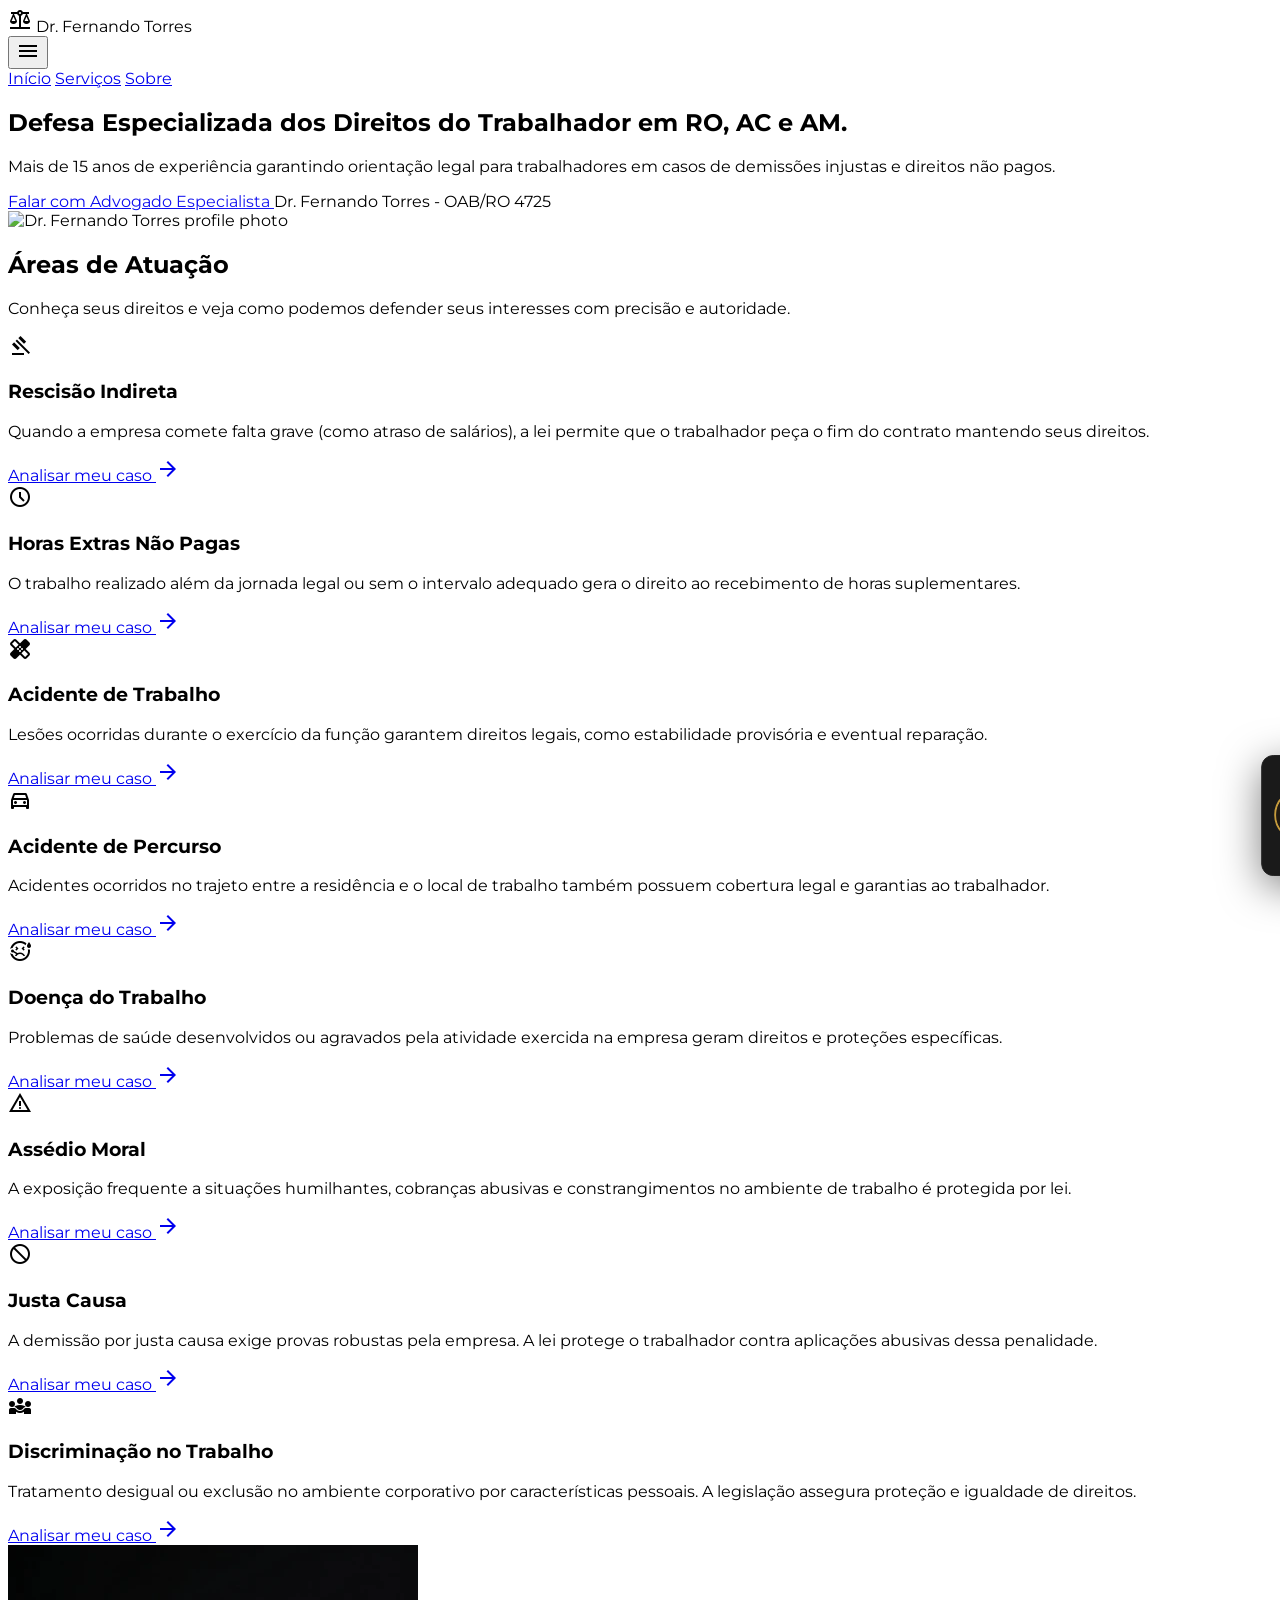
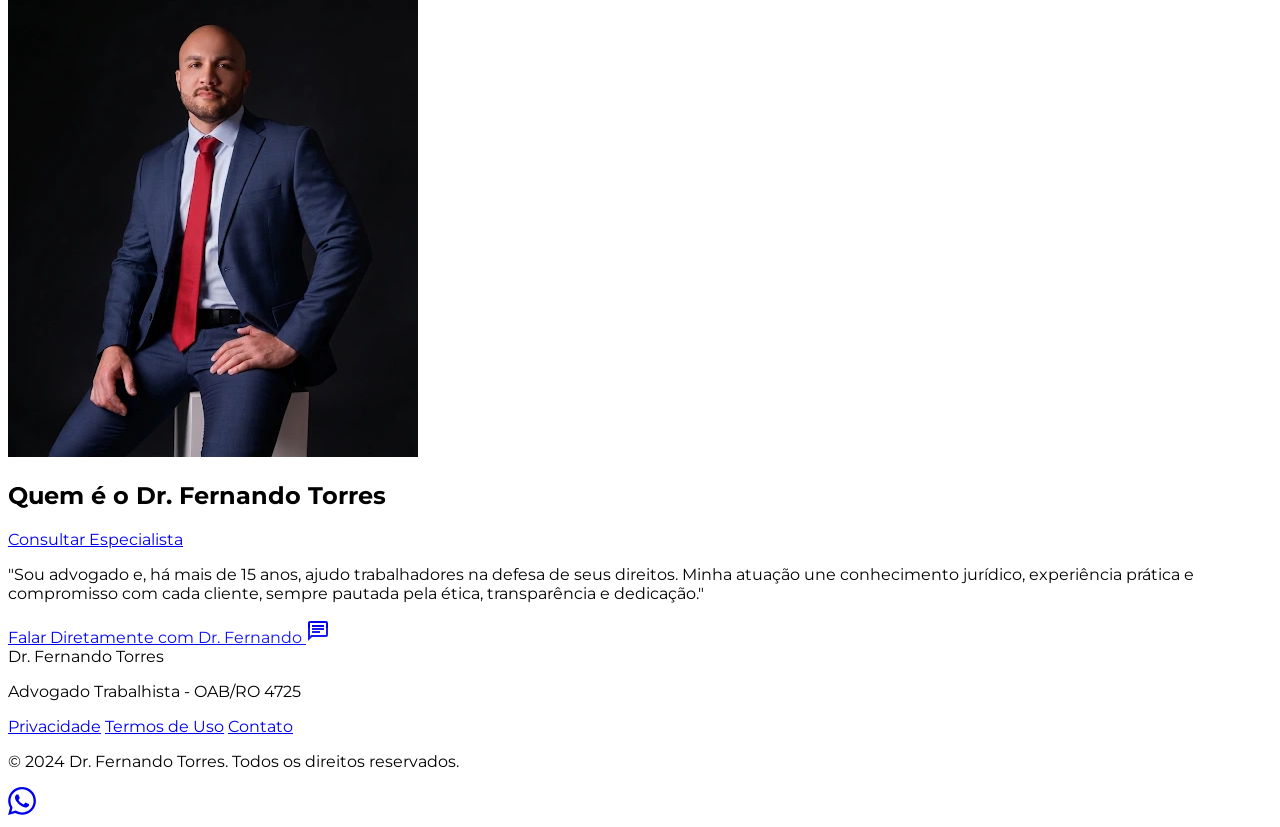
==== code.html @ b4bb20e3 "fix: adjust notification toast positioning in CSS styles" ====
<!DOCTYPE html>

<html class="dark" lang="pt-BR"><head>
<meta charset="utf-8"/>
<meta content="width=device-width, initial-scale=1.0" name="viewport"/>
<title>Dr. Fernando Torres - Advogado Trabalhista</title>
<script src="https://cdn.tailwindcss.com?plugins=forms,container-queries"></script>
<link href="https://fonts.googleapis.com/css2?family=Montserrat:wght@400;500;600;700;800&amp;display=swap" rel="stylesheet"/>
<link href="https://fonts.googleapis.com/css2?family=Material+Symbols+Outlined:wght,FILL@100..700,0..1&amp;display=swap" rel="stylesheet"/>
<link href="https://fonts.googleapis.com/css2?family=Material+Symbols+Outlined:wght,FILL@100..700,0..1&amp;display=swap" rel="stylesheet"/>
<script id="tailwind-config">
        tailwind.config = {
            darkMode: "class",
            theme: {
                extend: {
                    "colors": {
                        "tertiary": "#c5c7c8",
                        "surface-bright": "#3a3939",
                        "on-surface": "#e5e2e1",
                        "error-container": "#93000a",
                        "inverse-on-surface": "#313030",
                        "error": "#ffb4ab",
                        "surface-dim": "#131313",
                        "on-primary": "#402d00",
                        "on-tertiary-fixed-variant": "#444748",
                        "primary-fixed-dim": "#efc05d",
                        "tertiary-fixed-dim": "#c5c7c8",
                        "tertiary-fixed": "#e1e3e4",
                        "on-primary-container": "#4a3400",
                        "primary-container": "#c69b3c",
                        "secondary-fixed-dim": "#c8c6c5",
                        "inverse-surface": "#e5e2e1",
                        "surface-tint": "#efc05d",
                        "on-tertiary-fixed": "#191c1d",
                        "tertiary-container": "#a0a2a3",
                        "on-tertiary-container": "#36393a",
                        "surface-container-lowest": "#0A0A0A",
                        "on-secondary-fixed-variant": "#474746",
                        "on-surface-variant": "#BFC1C2",
                        "primary": "#C69B3C",
                        "secondary-fixed": "#e5e2e1",
                        "secondary-container": "#474746",
                        "on-error": "#690005",
                        "surface-container": "#1A1A1A",
                        "surface-variant": "#252525",
                        "outline": "#9a8f7d",
                        "background": "#0A0A0A",
                        "on-error-container": "#ffdad6",
                        "outline-variant": "#4e4637",
                        "primary-fixed": "#ffdea1",
                        "on-secondary-fixed": "#1c1b1b",
                        "inverse-primary": "#7a5900",
                        "surface": "#1A1A1A",
                        "on-secondary-container": "#b7b5b4",
                        "on-secondary": "#313030",
                        "on-primary-fixed": "#261900",
                        "on-primary-fixed-variant": "#5c4300",
                        "secondary": "#c8c6c5",
                        "surface-container-high": "#2a2a2a",
                        "on-tertiary": "#2e3132",
                        "on-background": "#FFFFFF",
                        "surface-container-highest": "#353534",
                        "surface-container-low": "#1c1b1b"
                    },
                    "borderRadius": {
                        "DEFAULT": "1rem",
                        "lg": "2rem",
                        "xl": "3rem",
                        "full": "9999px"
                    },
                    "spacing": {
                        "container-max": "1280px",
                        "margin-mobile": "20px",
                        "margin-desktop": "64px",
                        "gutter": "24px",
                        "unit": "8px"
                    },
                    "fontFamily": {
                        "label-md": ["Montserrat"],
                        "headline-md": ["Montserrat"],
                        "label-lg": ["Montserrat"],
                        "headline-lg": ["Montserrat"],
                        "display-lg": ["Montserrat"],
                        "body-md": ["Montserrat"],
                        "display-lg-mobile": ["Montserrat"],
                        "body-lg": ["Montserrat"]
                    },
                    "fontSize": {
                        "label-md": ["12px", {"lineHeight": "16px", "fontWeight": "500"}],
                        "headline-md": ["24px", {"lineHeight": "32px", "fontWeight": "600"}],
                        "label-lg": ["14px", {"lineHeight": "20px", "letterSpacing": "0.1em", "fontWeight": "600"}],
                        "headline-lg": ["32px", {"lineHeight": "40px", "letterSpacing": "-0.01em", "fontWeight": "600"}],
                        "display-lg": ["48px", {"lineHeight": "56px", "letterSpacing": "-0.02em", "fontWeight": "700"}],
                        "body-md": ["16px", {"lineHeight": "24px", "fontWeight": "400"}],
                        "display-lg-mobile": ["32px", {"lineHeight": "40px", "letterSpacing": "-0.01em", "fontWeight": "700"}],
                        "body-lg": ["18px", {"lineHeight": "28px", "fontWeight": "400"}]
                    }
                }
            }
        }
    </script>
<style>
        body {
            font-family: 'Montserrat', sans-serif;
        }
        .gold-gradient {
            background: linear-gradient(135deg, #efc05d 0%, #c69b3c 100%);
        }
        .border-gold-subtle {
            border: 1px solid rgba(198, 155, 60, 0.2);
        }
        .notification-toast{position:fixed;bottom:1.5rem;right:5.5rem;background:#1A1A1A;border:1px solid #252525;border-radius:12px;padding:12px;display:flex;align-items:center;gap:12px;max-width:320px;z-index:49;box-shadow:0 10px 40px rgba(0,0,0,0.5);transform:translateX(120%);transition:transform .5s cubic-bezier(.16,1,.3,1)}
        .notification-toast.show{transform:translateX(0)}
        .notification-close{position:absolute;top:-8px;right:-8px;width:24px;height:24px;border-radius:50%;background:#252525;border:1px solid #333;color:#BFC1C2;display:flex;align-items:center;justify-content:center;cursor:pointer;font-size:14px;line-height:1;z-index:1}
        .notification-avatar{width:48px;height:48px;border-radius:50%;object-fit:cover;border:2px solid #C69B3C;flex-shrink:0}
        .notification-content{display:flex;flex-direction:column;gap:6px}
        .notification-text{font-size:13px;line-height:1.4;color:#FFFFFF}
        .notification-cta{background:#C69B3C;color:#000;padding:6px 12px;border-radius:8px;font-size:12px;font-weight:700;text-align:center;text-decoration:none;transition:opacity .2s}
        .notification-cta:hover{opacity:.9}
        @keyframes shine{0%{background-position:-200% center}100%{background-position:200% center}}
        .btn-shine{position:relative;overflow:hidden}
        .btn-shine::after{content:'';position:absolute;top:0;left:0;right:0;bottom:0;background:linear-gradient(90deg,transparent 0%,rgba(255,255,255,0.1) 50%,transparent 100%);background-size:200% 100%;animation:shine 3s ease-in-out infinite;pointer-events:none;border-radius:inherit}
        @keyframes pulse-subtle{0%,100%{transform:scale(1)}50%{transform:scale(1.02)}}
        .btn-pulse{animation:pulse-subtle 2s ease-in-out infinite}
    </style>
</head>
<body class="bg-background text-on-background min-h-screen flex flex-col">
<!-- TopAppBar -->
<header class="fixed top-0 w-full z-50 bg-surface-container-lowest border-b border-surface-variant flat no shadows flex justify-between items-center px-margin-mobile md:px-margin-desktop h-16 w-full">
<div class="flex items-center gap-4">
<span class="material-symbols-outlined text-primary dark:text-primary">balance</span>
<span class="text-label-lg font-label-lg uppercase tracking-widest text-primary dark:text-primary">Dr. Fernando Torres</span>
</div>
<button class="md:hidden text-primary">
<span class="material-symbols-outlined">menu</span>
</button>
<nav class="hidden md:flex gap-8">
<a class="text-primary font-bold hover:text-primary-fixed-dim transition-colors" href="#inicio">Início</a>
<a class="text-on-surface-variant hover:text-primary-fixed-dim transition-colors" href="#servicos">Serviços</a>
<a class="text-on-surface-variant hover:text-primary-fixed-dim transition-colors" href="#sobre">Sobre</a>
</nav>
</header>
<!-- Main Content -->
<main class="flex-grow pt-16">
<!-- Hero Section -->
<section class="relative pt-8 lg:pt-16 pb-24 px-margin-mobile md:px-margin-desktop overflow-hidden" id="inicio">
<div class="absolute inset-0 z-0 opacity-10" style="background-image: radial-gradient(circle at center, #c69b3c 0%, transparent 70%);"></div>
<div class="max-w-container-max mx-auto grid grid-cols-1 lg:grid-cols-2 gap-12 items-center relative z-10">
<div class="space-y-8">
<h1 class="text-display-lg-mobile font-display-lg-mobile md:text-display-lg md:font-display-lg">
                        Defesa Especializada dos Direitos do Trabalhador em <span class="text-primary">RO, AC e AM.</span>
</h1>
<p class="text-body-lg font-body-lg text-on-surface-variant">
                        Mais de 15 anos de experiência garantindo orientação legal para trabalhadores em casos de demissões injustas e direitos não pagos.
                    </p>
<div class="flex flex-col sm:flex-row gap-4 items-start sm:items-center">
<a class="bg-primary text-black px-8 py-4 rounded font-bold hover:brightness-110 transition-all shadow-[0_0_15px_rgba(198,155,60,0.3)] btn-shine btn-pulse" href="https://wa.me/556992320246?text=Ol%C3%A1%2C%20vi%20o%20an%C3%BAncio%20no%20Google%20e%20preciso%20de%20orienta%C3%A7%C3%A3o%20trabalhista." target="_blank" rel="noopener">
                            Falar com Advogado Especialista
                        </a>
<span class="text-label-md font-label-md text-on-surface-variant">Dr. Fernando Torres - OAB/RO 4725</span>
</div>
</div>
<div class="relative flex justify-center lg:justify-end">
<div class="absolute inset-0 bg-primary/5 rounded-full blur-3xl"></div>
<img alt="Dr. Fernando Torres profile photo" class="relative z-10 w-full max-w-md object-contain drop-shadow-2xl" src="https://lh3.googleusercontent.com/aida-public/[base64]"/>
</div>
</div>
</section>
<!-- Services Grid Section -->
<section class="py-24 px-margin-mobile md:px-margin-desktop bg-surface-container-lowest relative border-t border-surface-variant" id="servicos">
<div class="max-w-container-max mx-auto space-y-16">
<div class="text-center space-y-4">
<h2 class="text-headline-lg font-headline-lg">Áreas de Atuação</h2>
<p class="text-body-md font-body-md text-on-surface-variant max-w-2xl mx-auto">Conheça seus direitos e veja como podemos defender seus interesses com precisão e autoridade.</p>
</div>
<div class="grid grid-cols-1 md:grid-cols-2 lg:grid-cols-4 gap-6">
<!-- Card 1 -->
<div class="bg-surface-container p-8 rounded-DEFAULT border border-surface-variant hover:border-primary/50 transition-all group flex flex-col h-full">
<div class="w-12 h-12 rounded-full bg-primary/10 flex items-center justify-center mb-6 group-hover:scale-110 transition-transform">
<span class="material-symbols-outlined text-primary">gavel</span>
</div>
<h3 class="text-headline-md font-headline-md mb-4 text-white">Rescisão Indireta</h3>
<p class="text-body-md font-body-md text-on-surface-variant flex-grow mb-6">Quando a empresa comete falta grave (como atraso de salários), a lei permite que o trabalhador peça o fim do contrato mantendo seus direitos.</p>
<a class="text-primary font-bold flex items-center gap-2 group-hover:text-primary-fixed-dim mt-auto" href="https://wa.me/556992320246?text=Ol%C3%A1%2C%20vi%20o%20an%C3%BAncio%20no%20Google%20e%20preciso%20de%20orienta%C3%A7%C3%A3o%20trabalhista%20sobre%20rescis%C3%A3o%20indireta." target="_blank" rel="noopener">
                            Analisar meu caso <span class="material-symbols-outlined text-sm">arrow_forward</span>
</a>
</div>
<!-- Card 2 -->
<div class="bg-surface-container p-8 rounded-DEFAULT border border-surface-variant hover:border-primary/50 transition-all group flex flex-col h-full">
<div class="w-12 h-12 rounded-full bg-primary/10 flex items-center justify-center mb-6 group-hover:scale-110 transition-transform">
<span class="material-symbols-outlined text-primary">schedule</span>
</div>
<h3 class="text-headline-md font-headline-md mb-4 text-white">Horas Extras Não Pagas</h3>
<p class="text-body-md font-body-md text-on-surface-variant flex-grow mb-6">O trabalho realizado além da jornada legal ou sem o intervalo adequado gera o direito ao recebimento de horas suplementares.</p>
<a class="text-primary font-bold flex items-center gap-2 group-hover:text-primary-fixed-dim mt-auto" href="https://wa.me/556992320246?text=Ol%C3%A1%2C%20vi%20o%20an%C3%BAncio%20no%20Google%20e%20preciso%20de%20orienta%C3%A7%C3%A3o%20trabalhista%20sobre%20horas%20extras%20n%C3%A3o%20pagas." target="_blank" rel="noopener">
                            Analisar meu caso <span class="material-symbols-outlined text-sm">arrow_forward</span>
</a>
</div>
<!-- Card 3 -->
<div class="bg-surface-container p-8 rounded-DEFAULT border border-surface-variant hover:border-primary/50 transition-all group flex flex-col h-full">
<div class="w-12 h-12 rounded-full bg-primary/10 flex items-center justify-center mb-6 group-hover:scale-110 transition-transform">
<span class="material-symbols-outlined text-primary">healing</span>
</div>
<h3 class="text-headline-md font-headline-md mb-4 text-white">Acidente de Trabalho</h3>
<p class="text-body-md font-body-md text-on-surface-variant flex-grow mb-6">Lesões ocorridas durante o exercício da função garantem direitos legais, como estabilidade provisória e eventual reparação.</p>
<a class="text-primary font-bold flex items-center gap-2 group-hover:text-primary-fixed-dim mt-auto" href="https://wa.me/556992320246?text=Ol%C3%A1%2C%20vi%20o%20an%C3%BAncio%20no%20Google%20e%20preciso%20de%20orienta%C3%A7%C3%A3o%20trabalhista%20sobre%20acidente%20de%20trabalho." target="_blank" rel="noopener">
                            Analisar meu caso <span class="material-symbols-outlined text-sm">arrow_forward</span>
</a>
</div>
<!-- Card 4 -->
<div class="bg-surface-container p-8 rounded-DEFAULT border border-surface-variant hover:border-primary/50 transition-all group flex flex-col h-full">
<div class="w-12 h-12 rounded-full bg-primary/10 flex items-center justify-center mb-6 group-hover:scale-110 transition-transform">
<span class="material-symbols-outlined text-primary">directions_car</span>
</div>
<h3 class="text-headline-md font-headline-md mb-4 text-white">Acidente de Percurso</h3>
<p class="text-body-md font-body-md text-on-surface-variant flex-grow mb-6">Acidentes ocorridos no trajeto entre a residência e o local de trabalho também possuem cobertura legal e garantias ao trabalhador.</p>
<a class="text-primary font-bold flex items-center gap-2 group-hover:text-primary-fixed-dim mt-auto" href="https://wa.me/556992320246?text=Ol%C3%A1%2C%20vi%20o%20an%C3%BAncio%20no%20Google%20e%20preciso%20de%20orienta%C3%A7%C3%A3o%20trabalhista%20sobre%20acidente%20de%20percurso." target="_blank" rel="noopener">
                            Analisar meu caso <span class="material-symbols-outlined text-sm">arrow_forward</span>
</a>
</div>
<!-- Card 5 -->
<div class="bg-surface-container p-8 rounded-DEFAULT border border-surface-variant hover:border-primary/50 transition-all group flex flex-col h-full">
<div class="w-12 h-12 rounded-full bg-primary/10 flex items-center justify-center mb-6 group-hover:scale-110 transition-transform">
<span class="material-symbols-outlined text-primary">sick</span>
</div>
<h3 class="text-headline-md font-headline-md mb-4 text-white">Doença do Trabalho</h3>
<p class="text-body-md font-body-md text-on-surface-variant flex-grow mb-6">Problemas de saúde desenvolvidos ou agravados pela atividade exercida na empresa geram direitos e proteções específicas.</p>
<a class="text-primary font-bold flex items-center gap-2 group-hover:text-primary-fixed-dim mt-auto" href="https://wa.me/556992320246?text=Ol%C3%A1%2C%20vi%20o%20an%C3%BAncio%20no%20Google%20e%20preciso%20de%20orienta%C3%A7%C3%A3o%20trabalhista%20sobre%20doen%C3%A7a%20do%20trabalho." target="_blank" rel="noopener">
                            Analisar meu caso <span class="material-symbols-outlined text-sm">arrow_forward</span>
</a>
</div>
<!-- Card 6 -->
<div class="bg-surface-container p-8 rounded-DEFAULT border border-surface-variant hover:border-primary/50 transition-all group flex flex-col h-full">
<div class="w-12 h-12 rounded-full bg-primary/10 flex items-center justify-center mb-6 group-hover:scale-110 transition-transform">
<span class="material-symbols-outlined text-primary">warning</span>
</div>
<h3 class="text-headline-md font-headline-md mb-4 text-white">Assédio Moral</h3>
<p class="text-body-md font-body-md text-on-surface-variant flex-grow mb-6">A exposição frequente a situações humilhantes, cobranças abusivas e constrangimentos no ambiente de trabalho é protegida por lei.</p>
<a class="text-primary font-bold flex items-center gap-2 group-hover:text-primary-fixed-dim mt-auto" href="https://wa.me/556992320246?text=Ol%C3%A1%2C%20vi%20o%20an%C3%BAncio%20no%20Google%20e%20preciso%20de%20orienta%C3%A7%C3%A3o%20trabalhista%20sobre%20ass%C3%A9dio%20moral." target="_blank" rel="noopener">
                            Analisar meu caso <span class="material-symbols-outlined text-sm">arrow_forward</span>
</a>
</div>
<!-- Card 7 -->
<div class="bg-surface-container p-8 rounded-DEFAULT border border-surface-variant hover:border-primary/50 transition-all group flex flex-col h-full">
<div class="w-12 h-12 rounded-full bg-primary/10 flex items-center justify-center mb-6 group-hover:scale-110 transition-transform">
<span class="material-symbols-outlined text-primary">block</span>
</div>
<h3 class="text-headline-md font-headline-md mb-4 text-white">Justa Causa</h3>
<p class="text-body-md font-body-md text-on-surface-variant flex-grow mb-6">A demissão por justa causa exige provas robustas pela empresa. A lei protege o trabalhador contra aplicações abusivas dessa penalidade.</p>
<a class="text-primary font-bold flex items-center gap-2 group-hover:text-primary-fixed-dim mt-auto" href="https://wa.me/556992320246?text=Ol%C3%A1%2C%20vi%20o%20an%C3%BAncio%20no%20Google%20e%20preciso%20de%20orienta%C3%A7%C3%A3o%20trabalhista%20sobre%20justa%20causa." target="_blank" rel="noopener">
                            Analisar meu caso <span class="material-symbols-outlined text-sm">arrow_forward</span>
</a>
</div>
<!-- Card 8 -->
<div class="bg-surface-container p-8 rounded-DEFAULT border border-surface-variant hover:border-primary/50 transition-all group flex flex-col h-full">
<div class="w-12 h-12 rounded-full bg-primary/10 flex items-center justify-center mb-6 group-hover:scale-110 transition-transform">
<span class="material-symbols-outlined text-primary">diversity_3</span>
</div>
<h3 class="text-headline-md font-headline-md mb-4 text-white">Discriminação no Trabalho</h3>
<p class="text-body-md font-body-md text-on-surface-variant flex-grow mb-6">Tratamento desigual ou exclusão no ambiente corporativo por características pessoais. A legislação assegura proteção e igualdade de direitos.</p>
<a class="text-primary font-bold flex items-center gap-2 group-hover:text-primary-fixed-dim mt-auto" href="https://wa.me/556992320246?text=Ol%C3%A1%2C%20vi%20o%20an%C3%BAncio%20no%20Google%20e%20preciso%20de%20orienta%C3%A7%C3%A3o%20trabalhista%20sobre%20discrimina%C3%A7%C3%A3o%20no%20trabalho." target="_blank" rel="noopener">
                            Analisar meu caso <span class="material-symbols-outlined text-sm">arrow_forward</span>
</a>
</div>
</div>
</div>
</section>
<!-- Authority Section -->
<section class="py-24 px-margin-mobile md:px-margin-desktop bg-surface-container border-t border-surface-variant relative overflow-hidden" id="sobre">
<div class="max-w-container-max mx-auto grid grid-cols-1 lg:grid-cols-2 gap-16 items-center">
<div class="relative">
<div class="absolute -inset-4 bg-primary/5 rounded-full blur-3xl"></div>
<img alt="Dr. Fernando Torres - Autoridade Legal" class="relative z-10 w-full max-w-md mx-auto rounded-xl border border-surface-variant shadow-2xl" src="img/Quem%20%C3%A9%20o%20Dr.%20Fernando%20Torres.webp"/>
</div>
<div class="space-y-8 flex flex-col justify-center">
<h2 class="text-headline-lg font-headline-lg">Quem é o Dr. Fernando Torres</h2>
<a class="bg-transparent border border-primary text-primary px-8 py-3 rounded font-bold hover:bg-primary/10 transition-colors w-fit btn-pulse" href="https://wa.me/556992320246?text=Ol%C3%A1%2C%20vi%20o%20an%C3%BAncio%20no%20Google%20e%20preciso%20de%20orienta%C3%A7%C3%A3o%20trabalhista." target="_blank" rel="noopener">
                        Consultar Especialista
                    </a>
<p class="text-body-lg font-body-lg text-on-surface-variant leading-relaxed border-l-2 border-primary pl-6">
                        "Sou advogado e, há mais de 15 anos, ajudo trabalhadores na defesa de seus direitos. Minha atuação une conhecimento jurídico, experiência prática e compromisso com cada cliente, sempre pautada pela ética, transparência e dedicação."
                    </p>
<a class="bg-primary text-black px-8 py-4 rounded font-bold hover:brightness-110 transition-all shadow-[0_0_15px_rgba(198,155,60,0.3)] w-fit flex items-center gap-2 btn-shine btn-pulse" href="https://wa.me/556992320246?text=Ol%C3%A1%2C%20vi%20o%20an%C3%BAncio%20no%20Google%20e%20preciso%20de%20orienta%C3%A7%C3%A3o%20trabalhista." target="_blank" rel="noopener">
                        Falar Diretamente com Dr. Fernando <span class="material-symbols-outlined text-black">chat</span>
</a>
</div>
</div>
</section>
</main>
<!-- Footer -->
<footer class="bg-surface-container-lowest w-full py-12 border-t border-surface-variant flex flex-col items-center space-y-6 px-margin-mobile text-center flat no shadows">
<div class="text-primary font-bold text-headline-md font-headline-md tracking-wider">
            Dr. Fernando Torres
        </div>
<p class="text-body-md font-body-md text-on-surface-variant">
            Advogado Trabalhista - OAB/RO 4725
        </p>
<div class="flex gap-6 text-label-md font-label-md">
<a class="text-on-surface-variant hover:text-primary transition-colors" href="#">Privacidade</a>
<a class="text-on-surface-variant hover:text-primary transition-colors" href="#">Termos de Uso</a>
<a class="text-on-surface-variant hover:text-primary transition-colors" href="#">Contato</a>
</div>
<p class="text-label-md font-label-md text-on-surface-variant/50 mt-8">
            © 2024 Dr. Fernando Torres. Todos os direitos reservados.
        </p>
</footer>
<!-- Floating Notification Toast -->
<div id="notification-toast" class="notification-toast">
  <button class="notification-close" onclick="this.parentElement.classList.remove('show')" aria-label="Fechar">×</button>
  <img src="img/hero.webp" alt="Dr. Fernando Torres" class="notification-avatar" loading="lazy">
  <div class="notification-content">
    <p class="notification-text">Fale diretamente com o Dr. Fernando Torres no WhatsApp</p>
    <a href="https://wa.me/556992320246?text=Ol%C3%A1%2C%20vi%20o%20an%C3%BAncio%20no%20Google%20e%20preciso%20de%20orienta%C3%A7%C3%A3o%20trabalhista." target="_blank" rel="noopener" class="notification-cta">Falar Agora</a>
  </div>
</div>

<!-- Sticky WhatsApp Button -->
<a class="fixed bottom-6 right-6 bg-primary text-black p-4 rounded-full shadow-[0_0_20px_rgba(198,155,60,0.4)] hover:scale-110 hover:brightness-110 transition-all z-50 flex items-center justify-center btn-pulse" href="https://wa.me/556992320246?text=Ol%C3%A1%2C%20vi%20o%20an%C3%BAncio%20no%20Google%20e%20preciso%20de%20orienta%C3%A7%C3%A3o%20trabalhista." target="_blank" rel="noopener">
<svg fill="currentColor" height="28" viewbox="0 0 24 24" width="28" xmlns="http://www.w3.org/2000/svg">
<path d="M.057 24l1.687-6.163c-1.041-1.804-1.588-3.849-1.587-5.946.003-6.556 5.338-11.891 11.893-11.891 3.181.001 6.167 1.24 8.413 3.488 2.245 2.248 3.481 5.236 3.48 8.414-.003 6.557-5.338 11.892-11.893 11.892-1.99-.001-3.951-.5-5.688-1.448l-6.305 1.654zm6.597-3.807c1.676.995 3.276 1.591 5.392 1.592 5.448 0 9.886-4.434 9.889-9.885.002-5.462-4.415-9.89-9.881-9.892-5.452 0-9.887 4.434-9.889 9.884-.001 2.225.651 3.891 1.746 5.634l-.999 3.648 3.742-.981zm11.387-5.464c-.074-.124-.272-.198-.57-.347-.297-.149-1.758-.868-2.031-.967-.272-.099-.47-.149-.669.149-.198.297-.768.967-.941 1.165-.173.198-.347.223-.644.074-.297-.149-1.255-.462-2.39-1.475-.88-.788-1.48-1.761-1.653-2.059-.173-.297-.018-.458.13-.606.134-.133.297-.347.446-.521.151-.172.2-.296.3-.495.099-.198.05-.372-.025-.521-.075-.148-.669-1.611-.916-2.206-.242-.579-.487-.501-.669-.51l-.57-.01c-.198 0-.52.074-.792.347-.272.297-1.04 1.016-1.04 2.479 0 1.462 1.065 2.876 1.213 3.074.149.198 2.095 3.2 5.076 4.487.709.306 1.263.489 1.694.626.712.226 1.36.194 1.872.118.571-.085 1.758-.719 2.006-1.413.248-.695.248-1.29.173-1.414z"></path>
</svg>
</a>
<script>setTimeout(function(){var n=document.getElementById('notification-toast');n&&n.classList.add('show')},5000)</script>
</body></html>
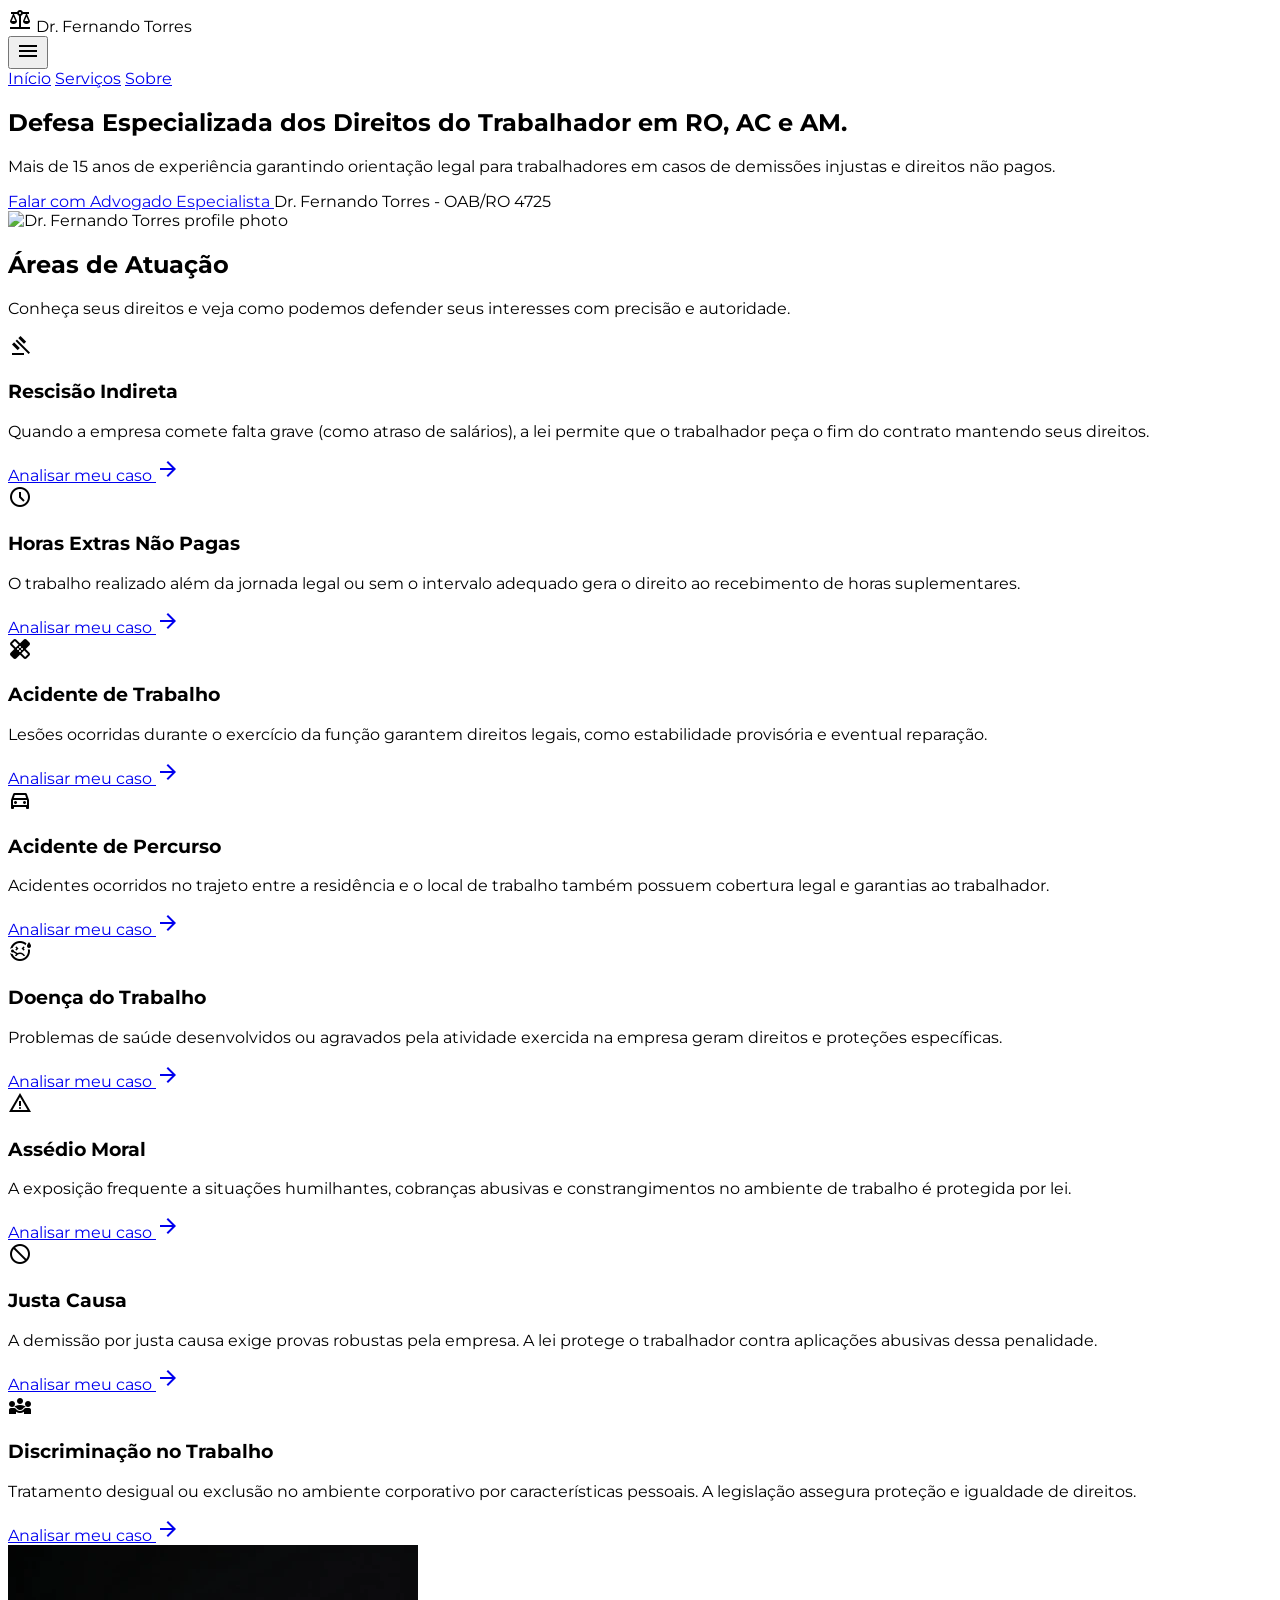
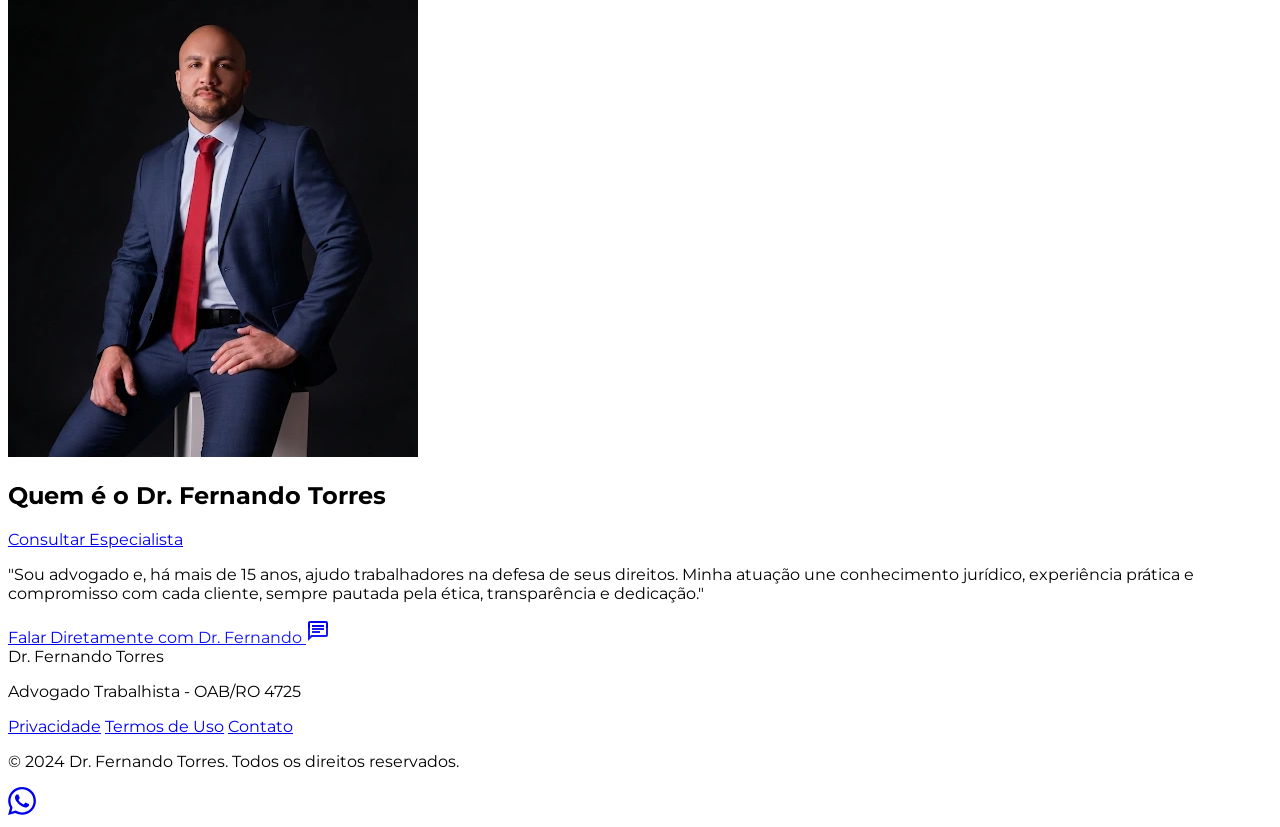
==== commit f9391929: "feat: implement mobile menu navigation and refine notification toast UI animations and sizing" ====
--- a/code.html
+++ b/code.html
@@ -109,19 +109,21 @@
         .border-gold-subtle {
             border: 1px solid rgba(198, 155, 60, 0.2);
         }
-        .notification-toast{position:fixed;bottom:1.5rem;right:5.5rem;background:#1A1A1A;border:1px solid #252525;border-radius:12px;padding:12px;display:flex;align-items:center;gap:12px;max-width:320px;z-index:49;box-shadow:0 10px 40px rgba(0,0,0,0.5);transform:translateX(120%);transition:transform .5s cubic-bezier(.16,1,.3,1)}
-        .notification-toast.show{transform:translateX(0)}
+        .notification-toast{position:fixed;bottom:1.5rem;right:5.5rem;background:#1A1A1A;border:1px solid #252525;border-radius:12px;padding:10px;display:flex;align-items:center;gap:10px;max-width:288px;z-index:49;box-shadow:0 10px 40px rgba(0,0,0,0.5);transform:translateX(calc(100% + 3rem));opacity:0;transition:transform .6s cubic-bezier(.25,.46,.45,.94),opacity .6s cubic-bezier(.25,.46,.45,.94)}
+        .notification-toast.show{transform:translateX(0);opacity:1}
         .notification-close{position:absolute;top:-8px;right:-8px;width:24px;height:24px;border-radius:50%;background:#252525;border:1px solid #333;color:#BFC1C2;display:flex;align-items:center;justify-content:center;cursor:pointer;font-size:14px;line-height:1;z-index:1}
-        .notification-avatar{width:48px;height:48px;border-radius:50%;object-fit:cover;border:2px solid #C69B3C;flex-shrink:0}
+        .notification-avatar{width:44px;height:44px;border-radius:50%;object-fit:cover;border:2px solid #C69B3C;flex-shrink:0}
         .notification-content{display:flex;flex-direction:column;gap:6px}
-        .notification-text{font-size:13px;line-height:1.4;color:#FFFFFF}
-        .notification-cta{background:#C69B3C;color:#000;padding:6px 12px;border-radius:8px;font-size:12px;font-weight:700;text-align:center;text-decoration:none;transition:opacity .2s}
+        .notification-text{font-size:12px;line-height:1.4;color:#FFFFFF}
+        .notification-cta{background:#C69B3C;color:#000;padding:6px 12px;border-radius:8px;font-size:11px;font-weight:700;text-align:center;text-decoration:none;transition:opacity .2s}
         .notification-cta:hover{opacity:.9}
         @keyframes shine{0%{background-position:-200% center}100%{background-position:200% center}}
         .btn-shine{position:relative;overflow:hidden}
         .btn-shine::after{content:'';position:absolute;top:0;left:0;right:0;bottom:0;background:linear-gradient(90deg,transparent 0%,rgba(255,255,255,0.1) 50%,transparent 100%);background-size:200% 100%;animation:shine 3s ease-in-out infinite;pointer-events:none;border-radius:inherit}
         @keyframes pulse-subtle{0%,100%{transform:scale(1)}50%{transform:scale(1.02)}}
         .btn-pulse{animation:pulse-subtle 2s ease-in-out infinite}
+        .mobile-menu{position:fixed;top:4rem;left:0;right:0;bottom:0;background:#0A0A0A;display:flex;flex-direction:column;align-items:center;justify-content:center;gap:2rem;z-index:40;transform:translateX(100%);transition:transform .3s cubic-bezier(.16,1,.3,1)}.mobile-menu.open{transform:translateX(0)}
+        .mobile-menu a{font-size:1.25rem;font-weight:600;color:#FFFFFF;text-decoration:none}
     </style>
 </head>
 <body class="bg-background text-on-background min-h-screen flex flex-col">
@@ -131,13 +133,18 @@
 <span class="material-symbols-outlined text-primary dark:text-primary">balance</span>
 <span class="text-label-lg font-label-lg uppercase tracking-widest text-primary dark:text-primary">Dr. Fernando Torres</span>
 </div>
-<button class="md:hidden text-primary">
+<button class="md:hidden text-primary" onclick="toggleMenu()">
 <span class="material-symbols-outlined">menu</span>
 </button>
 <nav class="hidden md:flex gap-8">
 <a class="text-primary font-bold hover:text-primary-fixed-dim transition-colors" href="#inicio">Início</a>
 <a class="text-on-surface-variant hover:text-primary-fixed-dim transition-colors" href="#servicos">Serviços</a>
 <a class="text-on-surface-variant hover:text-primary-fixed-dim transition-colors" href="#sobre">Sobre</a>
+</nav>
+<nav class="mobile-menu md:hidden" id="mobileMenu">
+<a href="#inicio" onclick="toggleMenu()">Início</a>
+<a href="#servicos" onclick="toggleMenu()">Serviços</a>
+<a href="#sobre" onclick="toggleMenu()">Sobre</a>
 </nav>
 </header>
 <!-- Main Content -->
@@ -320,5 +327,8 @@
 <path d="M.057 24l1.687-6.163c-1.041-1.804-1.588-3.849-1.587-5.946.003-6.556 5.338-11.891 11.893-11.891 3.181.001 6.167 1.24 8.413 3.488 2.245 2.248 3.481 5.236 3.48 8.414-.003 6.557-5.338 11.892-11.893 11.892-1.99-.001-3.951-.5-5.688-1.448l-6.305 1.654zm6.597-3.807c1.676.995 3.276 1.591 5.392 1.592 5.448 0 9.886-4.434 9.889-9.885.002-5.462-4.415-9.89-9.881-9.892-5.452 0-9.887 4.434-9.889 9.884-.001 2.225.651 3.891 1.746 5.634l-.999 3.648 3.742-.981zm11.387-5.464c-.074-.124-.272-.198-.57-.347-.297-.149-1.758-.868-2.031-.967-.272-.099-.47-.149-.669.149-.198.297-.768.967-.941 1.165-.173.198-.347.223-.644.074-.297-.149-1.255-.462-2.39-1.475-.88-.788-1.48-1.761-1.653-2.059-.173-.297-.018-.458.13-.606.134-.133.297-.347.446-.521.151-.172.2-.296.3-.495.099-.198.05-.372-.025-.521-.075-.148-.669-1.611-.916-2.206-.242-.579-.487-.501-.669-.51l-.57-.01c-.198 0-.52.074-.792.347-.272.297-1.04 1.016-1.04 2.479 0 1.462 1.065 2.876 1.213 3.074.149.198 2.095 3.2 5.076 4.487.709.306 1.263.489 1.694.626.712.226 1.36.194 1.872.118.571-.085 1.758-.719 2.006-1.413.248-.695.248-1.29.173-1.414z"></path>
 </svg>
 </a>
-<script>setTimeout(function(){var n=document.getElementById('notification-toast');n&&n.classList.add('show')},5000)</script>
+<script>
+setTimeout(function(){var n=document.getElementById('notification-toast');n&&n.classList.add('show')},5000)
+function toggleMenu(){document.getElementById('mobileMenu').classList.toggle('open')}
+</script>
 </body></html>
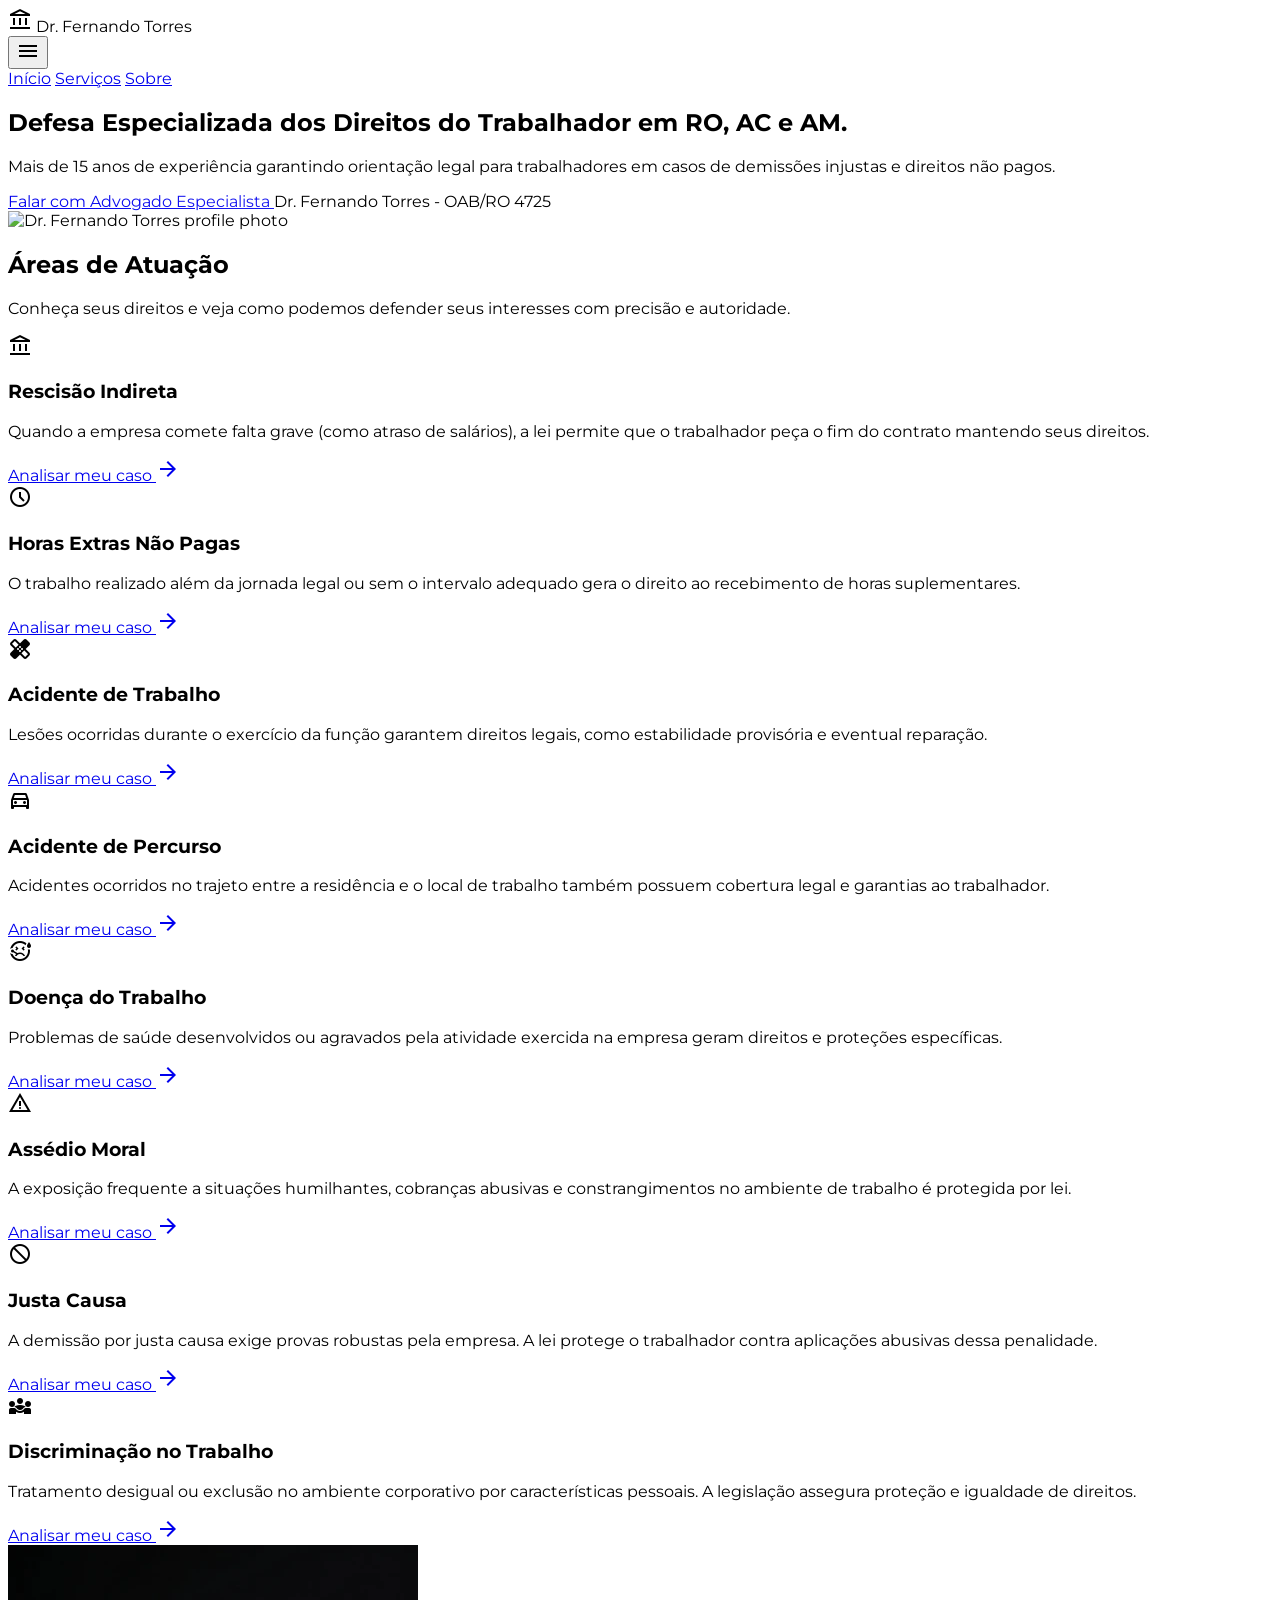
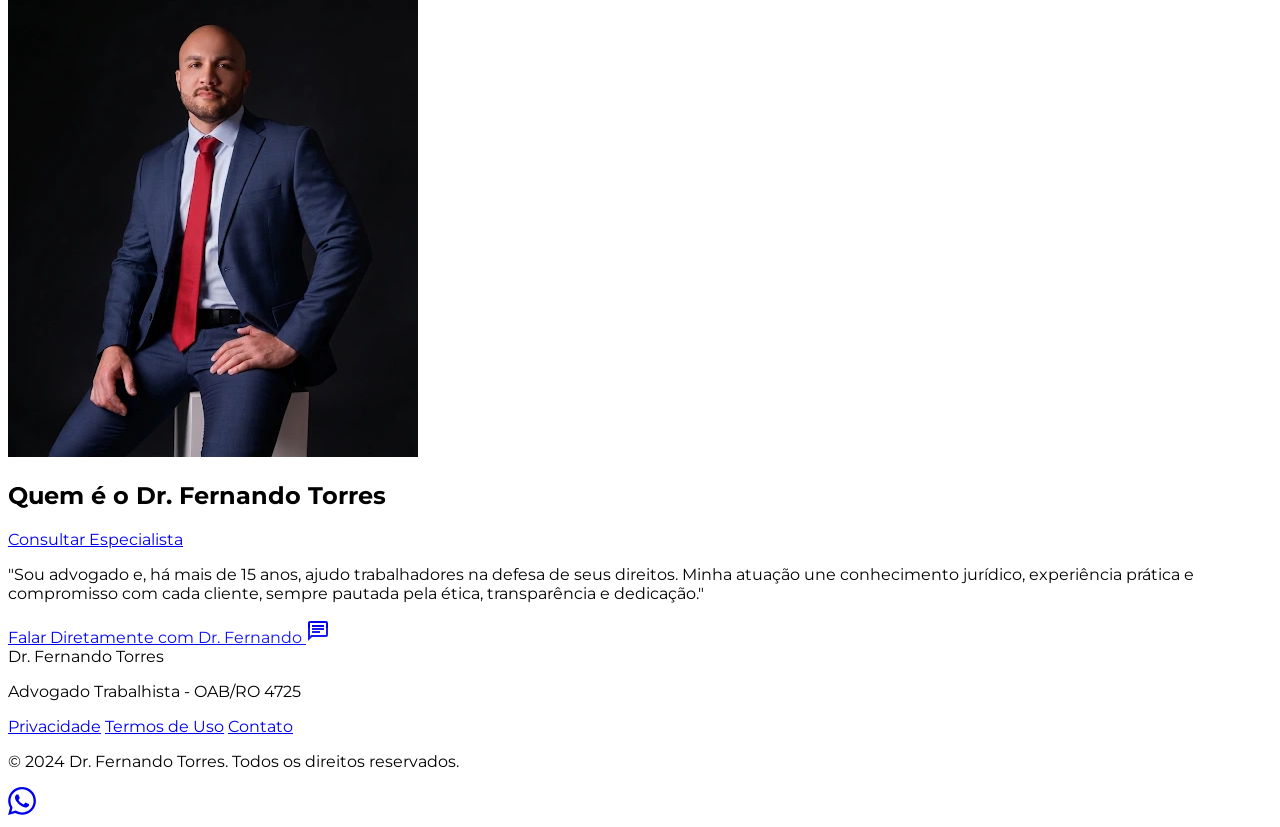
==== commit 1a9ed67e: "style: update SVG icons and replace material symbols for consistent branding" ====
--- a/code.html
+++ b/code.html
@@ -130,7 +130,7 @@
 <!-- TopAppBar -->
 <header class="fixed top-0 w-full z-50 bg-surface-container-lowest border-b border-surface-variant flat no shadows flex justify-between items-center px-margin-mobile md:px-margin-desktop h-16 w-full">
 <div class="flex items-center gap-4">
-<span class="material-symbols-outlined text-primary dark:text-primary">balance</span>
+<span class="material-symbols-outlined text-primary dark:text-primary">account_balance</span>
 <span class="text-label-lg font-label-lg uppercase tracking-widest text-primary dark:text-primary">Dr. Fernando Torres</span>
 </div>
 <button class="md:hidden text-primary" onclick="toggleMenu()">
@@ -184,7 +184,7 @@
 <!-- Card 1 -->
 <div class="bg-surface-container p-8 rounded-DEFAULT border border-surface-variant hover:border-primary/50 transition-all group flex flex-col h-full">
 <div class="w-12 h-12 rounded-full bg-primary/10 flex items-center justify-center mb-6 group-hover:scale-110 transition-transform">
-<span class="material-symbols-outlined text-primary">gavel</span>
+<span class="material-symbols-outlined text-primary">account_balance</span>
 </div>
 <h3 class="text-headline-md font-headline-md mb-4 text-white">Rescisão Indireta</h3>
 <p class="text-body-md font-body-md text-on-surface-variant flex-grow mb-6">Quando a empresa comete falta grave (como atraso de salários), a lei permite que o trabalhador peça o fim do contrato mantendo seus direitos.</p>
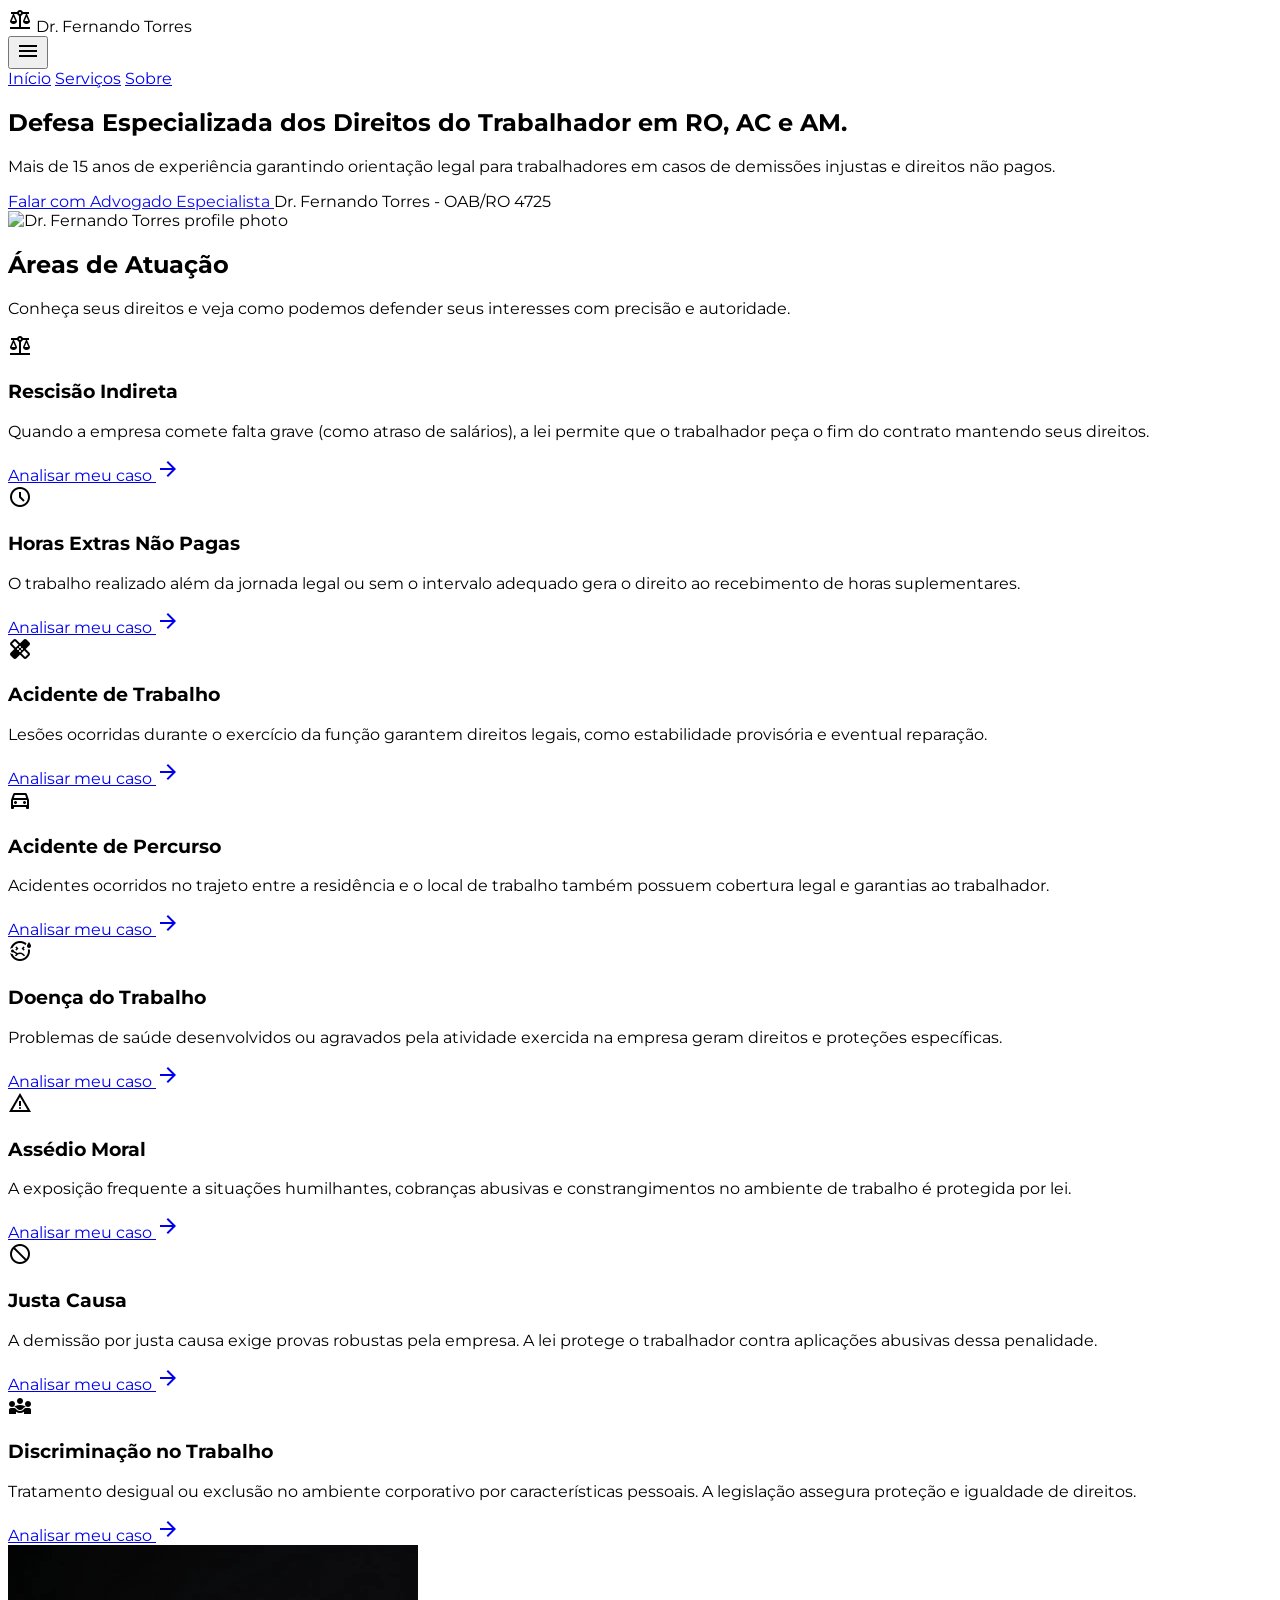
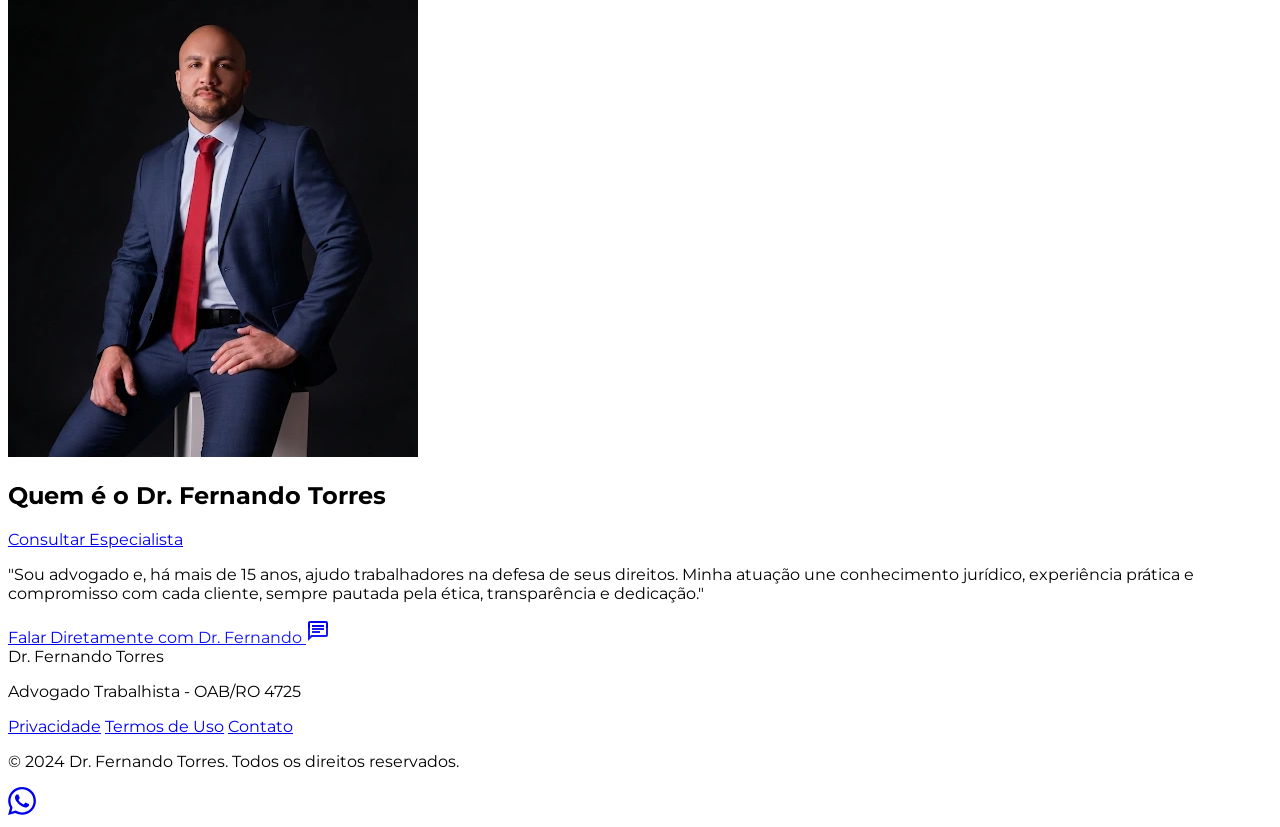
==== commit 3f80ac19: "refactor: update notification animation duration and replace balance icons with custom SVG graphics" ====
--- a/code.html
+++ b/code.html
@@ -109,7 +109,7 @@
         .border-gold-subtle {
             border: 1px solid rgba(198, 155, 60, 0.2);
         }
-        .notification-toast{position:fixed;bottom:1.5rem;right:5.5rem;background:#1A1A1A;border:1px solid #252525;border-radius:12px;padding:10px;display:flex;align-items:center;gap:10px;max-width:288px;z-index:49;box-shadow:0 10px 40px rgba(0,0,0,0.5);transform:translateX(calc(100% + 3rem));opacity:0;transition:transform .6s cubic-bezier(.25,.46,.45,.94),opacity .6s cubic-bezier(.25,.46,.45,.94)}
+        .notification-toast{position:fixed;bottom:1.5rem;right:5.5rem;background:#1A1A1A;border:1px solid #252525;border-radius:12px;padding:10px;display:flex;align-items:center;gap:10px;max-width:288px;z-index:49;box-shadow:0 10px 40px rgba(0,0,0,0.5);transform:translateX(calc(100% + 3rem));opacity:0;transition:transform .9s cubic-bezier(.25,.46,.45,.94),opacity .9s cubic-bezier(.25,.46,.45,.94)}
         .notification-toast.show{transform:translateX(0);opacity:1}
         .notification-close{position:absolute;top:-8px;right:-8px;width:24px;height:24px;border-radius:50%;background:#252525;border:1px solid #333;color:#BFC1C2;display:flex;align-items:center;justify-content:center;cursor:pointer;font-size:14px;line-height:1;z-index:1}
         .notification-avatar{width:44px;height:44px;border-radius:50%;object-fit:cover;border:2px solid #C69B3C;flex-shrink:0}
@@ -130,7 +130,7 @@
 <!-- TopAppBar -->
 <header class="fixed top-0 w-full z-50 bg-surface-container-lowest border-b border-surface-variant flat no shadows flex justify-between items-center px-margin-mobile md:px-margin-desktop h-16 w-full">
 <div class="flex items-center gap-4">
-<span class="material-symbols-outlined text-primary dark:text-primary">account_balance</span>
+<span class="material-symbols-outlined text-primary dark:text-primary">balance</span>
 <span class="text-label-lg font-label-lg uppercase tracking-widest text-primary dark:text-primary">Dr. Fernando Torres</span>
 </div>
 <button class="md:hidden text-primary" onclick="toggleMenu()">
@@ -184,7 +184,7 @@
 <!-- Card 1 -->
 <div class="bg-surface-container p-8 rounded-DEFAULT border border-surface-variant hover:border-primary/50 transition-all group flex flex-col h-full">
 <div class="w-12 h-12 rounded-full bg-primary/10 flex items-center justify-center mb-6 group-hover:scale-110 transition-transform">
-<span class="material-symbols-outlined text-primary">account_balance</span>
+<span class="material-symbols-outlined text-primary">balance</span>
 </div>
 <h3 class="text-headline-md font-headline-md mb-4 text-white">Rescisão Indireta</h3>
 <p class="text-body-md font-body-md text-on-surface-variant flex-grow mb-6">Quando a empresa comete falta grave (como atraso de salários), a lei permite que o trabalhador peça o fim do contrato mantendo seus direitos.</p>
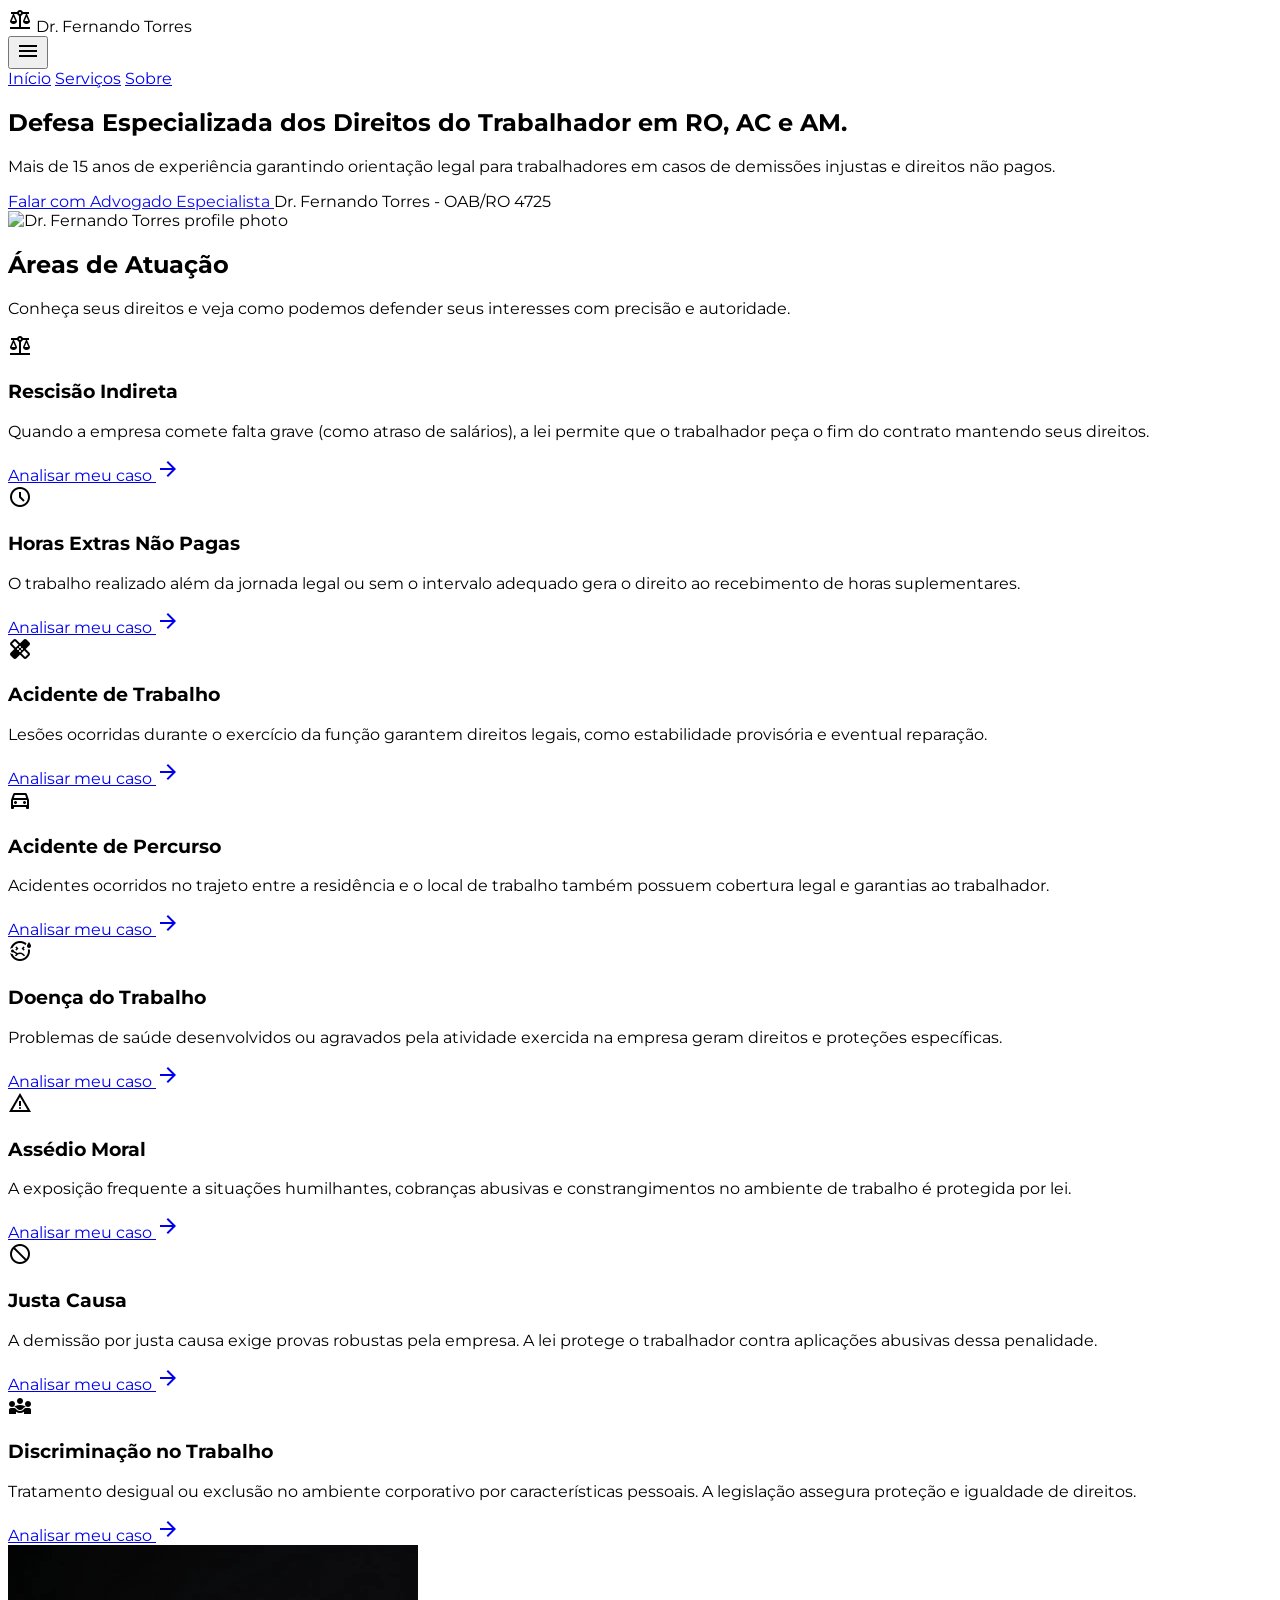
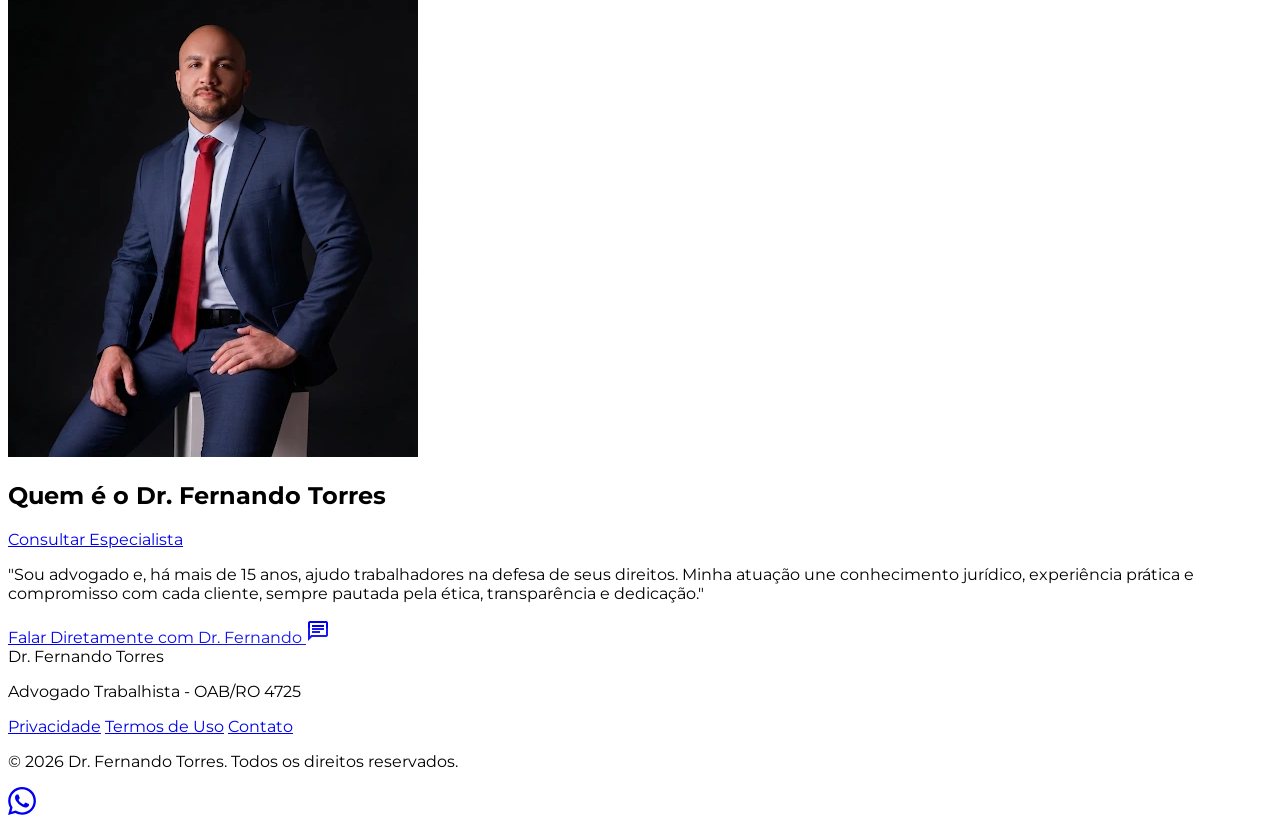
==== commit d63febdb: "chore: update copyright year to 2026 in footer files" ====
--- a/code.html
+++ b/code.html
@@ -4,6 +4,20 @@
 <meta charset="utf-8"/>
 <meta content="width=device-width, initial-scale=1.0" name="viewport"/>
 <title>Dr. Fernando Torres - Advogado Trabalhista</title>
+<meta name="description" content="Advocacia trabalhista em Rondônia. Dr. Fernando Torres, especialista em direito do trabalho. Rescisão indireta, horas extras, verbas rescisórias e mais.">
+<meta property="og:type" content="website">
+<meta property="og:title" content="Dr. Fernando Torres - Advogado Trabalhista">
+<meta property="og:description" content="Advocacia trabalhista em Rondônia. Especialista em direito do trabalho. Rescisão indireta, horas extras e verbas rescisórias.">
+<meta property="og:image" content="https://SEU-SITE.vercel.app/img/hero.webp">
+<meta property="og:image:width" content="1200">
+<meta property="og:image:height" content="630">
+<meta property="og:url" content="https://SEU-SITE.vercel.app">
+<meta property="og:locale" content="pt_BR">
+<meta name="twitter:card" content="summary_large_image">
+<meta name="twitter:title" content="Dr. Fernando Torres - Advogado Trabalhista">
+<meta name="twitter:description" content="Advocacia trabalhista em Rondônia. Dr. Fernando Torres, especialista em direito do trabalho.">
+<meta name="twitter:image" content="https://SEU-SITE.vercel.app/img/hero.webp">
+<link rel="icon" href="data:image/svg+xml,%3Csvg xmlns='http://www.w3.org/2000/svg' viewBox='0 0 24 24' fill='none' stroke='%23C69B3C' stroke-width='2' stroke-linecap='round' stroke-linejoin='round'%3E%3Cpath d='M12 3v18'/%3E%3Cpath d='m19 8 3 8a5 5 0 0 1-6 0zV7'/%3E%3Cpath d='M3 7h1a17 17 0 0 0 8-2 17 17 0 0 0 8 2h1'/%3E%3Cpath d='m5 8 3 8a5 5 0 0 1-6 0zV7'/%3E%3Cpath d='M7 21h10'/%3E%3C/svg%3E">
 <script src="https://cdn.tailwindcss.com?plugins=forms,container-queries"></script>
 <link href="https://fonts.googleapis.com/css2?family=Montserrat:wght@400;500;600;700;800&amp;display=swap" rel="stylesheet"/>
 <link href="https://fonts.googleapis.com/css2?family=Material+Symbols+Outlined:wght,FILL@100..700,0..1&amp;display=swap" rel="stylesheet"/>
@@ -122,8 +136,8 @@
         .btn-shine::after{content:'';position:absolute;top:0;left:0;right:0;bottom:0;background:linear-gradient(90deg,transparent 0%,rgba(255,255,255,0.1) 50%,transparent 100%);background-size:200% 100%;animation:shine 3s ease-in-out infinite;pointer-events:none;border-radius:inherit}
         @keyframes pulse-subtle{0%,100%{transform:scale(1)}50%{transform:scale(1.02)}}
         .btn-pulse{animation:pulse-subtle 2s ease-in-out infinite}
-        .mobile-menu{position:fixed;top:4rem;left:0;right:0;bottom:0;background:#0A0A0A;display:flex;flex-direction:column;align-items:center;justify-content:center;gap:2rem;z-index:40;transform:translateX(100%);transition:transform .3s cubic-bezier(.16,1,.3,1)}.mobile-menu.open{transform:translateX(0)}
-        .mobile-menu a{font-size:1.25rem;font-weight:600;color:#FFFFFF;text-decoration:none}
+        .mobile-menu{position:fixed;top:4.5rem;right:1rem;min-width:200px;background:#0A0A0A;border:1px solid rgba(255,255,255,0.1);border-radius:12px;padding:0.75rem;display:flex;flex-direction:column;gap:0.25rem;z-index:40;box-shadow:0 8px 24px rgba(0,0,0,0.5);transform:translateX(120%);opacity:0;transition:transform .35s cubic-bezier(.16,1,.3,1),opacity .35s ease}.mobile-menu.open{transform:translateX(0);opacity:1}
+        .mobile-menu a{font-size:1rem;font-weight:500;color:#FFFFFF;text-decoration:none;padding:0.5rem 0.75rem;border-radius:8px;transition:background .2s;display:block}.mobile-menu a:hover{background:rgba(255,255,255,0.08)}.menu-backdrop{position:fixed;inset:0;background:rgba(0,0,0,0.25);z-index:39;opacity:0;pointer-events:none;transition:opacity .35s ease}.menu-backdrop.show{opacity:1;pointer-events:auto}
     </style>
 </head>
 <body class="bg-background text-on-background min-h-screen flex flex-col">
@@ -146,6 +160,7 @@
 <a href="#servicos" onclick="toggleMenu()">Serviços</a>
 <a href="#sobre" onclick="toggleMenu()">Sobre</a>
 </nav>
+<div class="menu-backdrop md:hidden" id="menuBackdrop" onclick="toggleMenu()"></div>
 </header>
 <!-- Main Content -->
 <main class="flex-grow pt-16">
@@ -308,7 +323,7 @@
 <a class="text-on-surface-variant hover:text-primary transition-colors" href="#">Contato</a>
 </div>
 <p class="text-label-md font-label-md text-on-surface-variant/50 mt-8">
-            © 2024 Dr. Fernando Torres. Todos os direitos reservados.
+            © 2026 Dr. Fernando Torres. Todos os direitos reservados.
         </p>
 </footer>
 <!-- Floating Notification Toast -->
@@ -329,6 +344,6 @@
 </a>
 <script>
 setTimeout(function(){var n=document.getElementById('notification-toast');n&&n.classList.add('show')},5000)
-function toggleMenu(){document.getElementById('mobileMenu').classList.toggle('open')}
+function toggleMenu(){document.getElementById('mobileMenu').classList.toggle('open');document.getElementById('menuBackdrop').classList.toggle('show')}
 </script>
 </body></html>
